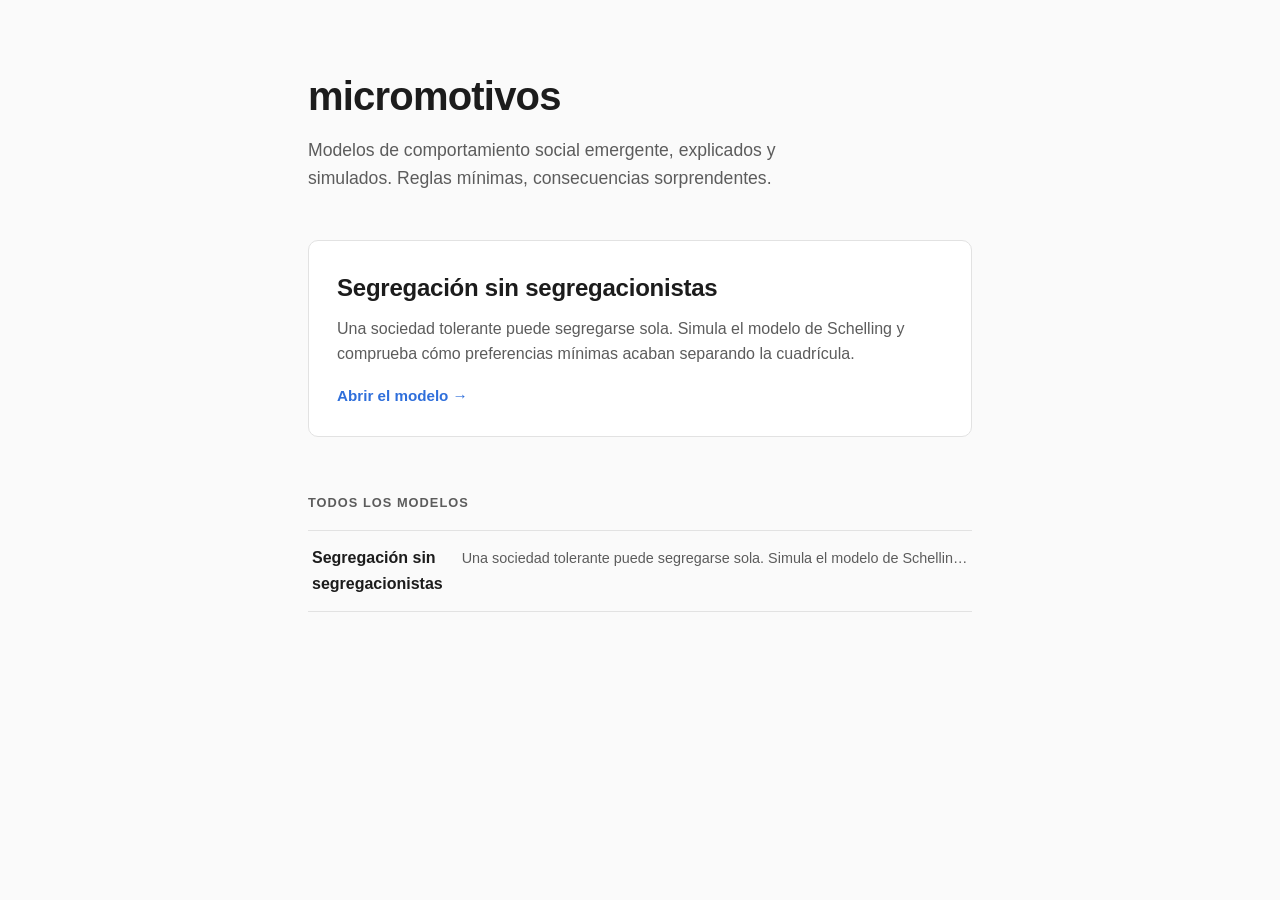
==== pages/index.html @ db34f38f "added landing" ====
<!doctype html>
<html class="no-js" lang="es">

<head>
  <meta charset="utf-8">
  <meta name="viewport" content="width=device-width, initial-scale=1">
  <title>micromotivos</title>
  <link rel="stylesheet" href="landing.css">
  <meta name="description" content="Explicadores interactivos de modelos de comportamiento social emergente.">
  <meta name="theme-color" content="#fafafa">
</head>

<body>

  <main class="landing">
    <header>
      <h1>micromotivos</h1>
      <p class="tagline">
        Modelos de comportamiento social emergente, explicados y simulados.
        Reglas mínimas, consecuencias sorprendentes.
      </p>
    </header>

    <section class="featured" id="featured">
      <article class="featured-item" data-slug="schelling">
        <a href="schelling/">
          <h2>Segregación sin segregacionistas</h2>
          <p>Una sociedad tolerante puede segregarse sola. Simula el modelo de Schelling y comprueba cómo preferencias mínimas acaban separando la cuadrícula.</p>
          <span class="cta">Abrir el modelo &rarr;</span>
        </a>
      </article>
    </section>

    <section class="all">
      <h2>Todos los modelos</h2>
      <ul class="model-list">
        <li>
          <a href="schelling/">
            <span class="name">Segregación sin segregacionistas</span>
            <span class="blurb">Una sociedad tolerante puede segregarse sola. Simula el modelo de Schelling y comprueba cómo preferencias mínimas acaban separando la cuadrícula.</span>
          </a>
        </li>
      </ul>
    </section>
  </main>

  <script src="landing.js"></script>
</body>

</html>
---- pages/landing.css ----
:root {
  --bg: #fafafa;
  --fg: #1c1c1c;
  --muted: #5c5c5c;
  --line: #e2e2e2;
  --accent: #2f6fdb;
}

* {
  box-sizing: border-box;
}

body {
  margin: 0;
  background: var(--bg);
  color: var(--fg);
  font: 16px/1.6 -apple-system, BlinkMacSystemFont, "Segoe UI", Roboto, Helvetica, Arial, sans-serif;
}

.landing {
  max-width: 44rem;
  margin: 0 auto;
  padding: 4rem 1.25rem 6rem;
}

.landing header {
  margin-bottom: 3rem;
}

.landing h1 {
  margin: 0 0 0.5rem;
  font-size: 2.5rem;
  letter-spacing: -0.02em;
}

.tagline {
  margin: 0;
  max-width: 32rem;
  color: var(--muted);
  font-size: 1.1rem;
}

/* Only the first card shows without JS; landing.js picks one at random. */
.featured-item + .featured-item {
  display: none;
}

.featured-item a {
  display: block;
  padding: 1.75rem;
  border: 1px solid var(--line);
  border-radius: 10px;
  background: #fff;
  color: inherit;
  text-decoration: none;
  transition: border-color 0.15s, transform 0.15s;
}

.featured-item a:hover {
  border-color: var(--accent);
  transform: translateY(-2px);
}

.featured-item h2 {
  margin: 0 0 0.5rem;
  font-size: 1.5rem;
  letter-spacing: -0.01em;
}

.featured-item p {
  margin: 0 0 1rem;
  color: var(--muted);
}

.cta {
  color: var(--accent);
  font-weight: 600;
  font-size: 0.95rem;
}

.all {
  margin-top: 3.5rem;
}

.all h2 {
  margin: 0 0 1rem;
  font-size: 0.8rem;
  font-weight: 600;
  text-transform: uppercase;
  letter-spacing: 0.08em;
  color: var(--muted);
}

.model-list {
  margin: 0;
  padding: 0;
  list-style: none;
  border-top: 1px solid var(--line);
}

.model-list li {
  border-bottom: 1px solid var(--line);
}

.model-list a {
  display: flex;
  gap: 1rem;
  align-items: baseline;
  justify-content: space-between;
  padding: 0.9rem 0.25rem;
  color: inherit;
  text-decoration: none;
}

.model-list a:hover {
  color: var(--accent);
}

.model-list .name {
  font-weight: 600;
}

.model-list .blurb {
  flex: 1 1 auto;
  color: var(--muted);
  font-size: 0.9rem;
  text-align: right;
  overflow: hidden;
  text-overflow: ellipsis;
  white-space: nowrap;
}

@media (max-width: 34rem) {
  .landing {
    padding-top: 2.5rem;
  }

  .landing h1 {
    font-size: 2rem;
  }

  .model-list a {
    display: block;
  }

  .model-list .blurb {
    text-align: left;
    white-space: normal;
  }
}
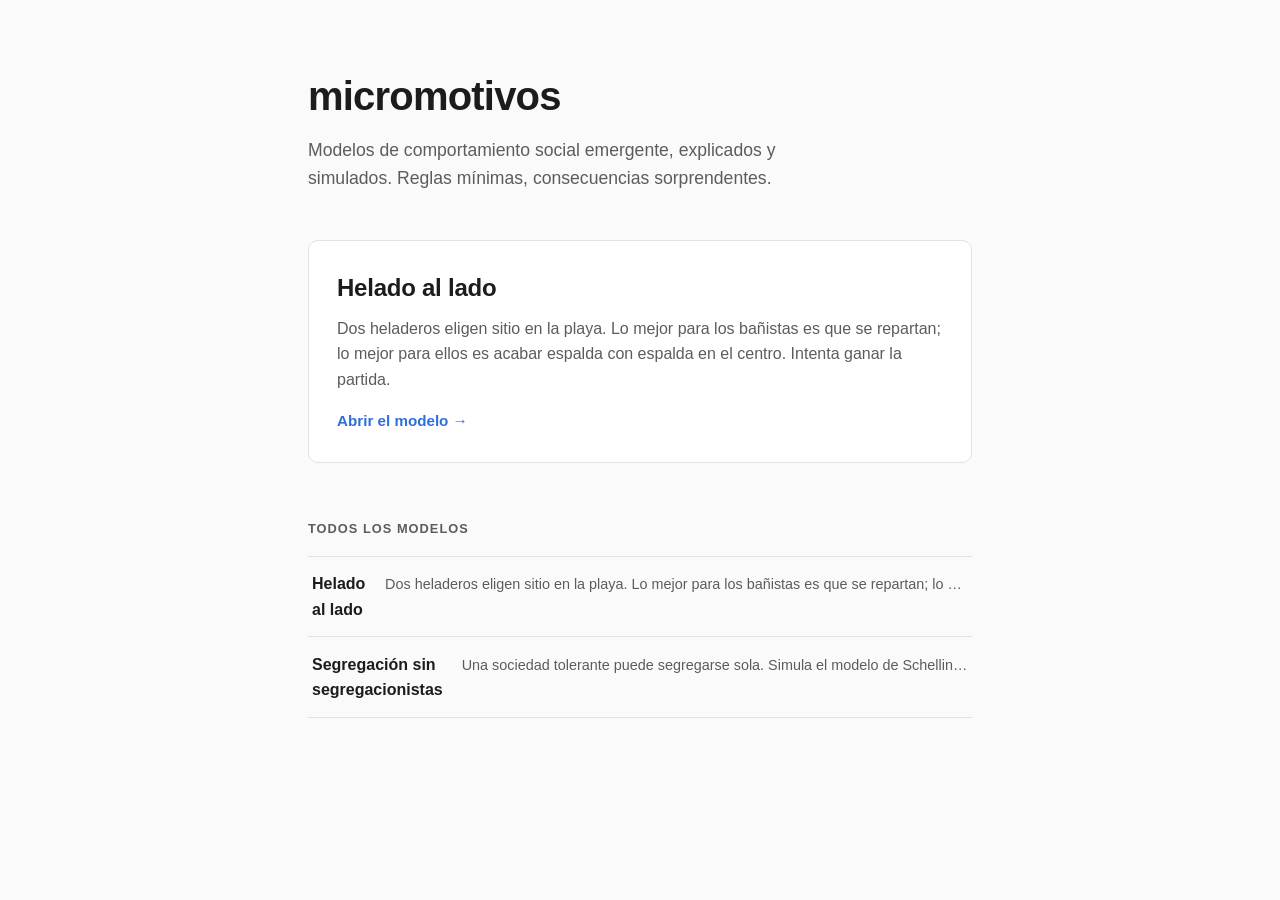
==== commit d719df0e: "added hotelling" ====
--- a/pages/index.html
+++ b/pages/index.html
@@ -22,6 +22,13 @@
     </header>
 
     <section class="featured" id="featured">
+      <article class="featured-item" data-slug="hotelling">
+        <a href="hotelling/">
+          <h2>Helado al lado</h2>
+          <p>Dos heladeros eligen sitio en la playa. Lo mejor para los bañistas es que se repartan; lo mejor para ellos es acabar espalda con espalda en el centro. Intenta ganar la partida.</p>
+          <span class="cta">Abrir el modelo &rarr;</span>
+        </a>
+      </article>
       <article class="featured-item" data-slug="schelling">
         <a href="schelling/">
           <h2>Segregación sin segregacionistas</h2>
@@ -34,6 +41,12 @@
     <section class="all">
       <h2>Todos los modelos</h2>
       <ul class="model-list">
+        <li>
+          <a href="hotelling/">
+            <span class="name">Helado al lado</span>
+            <span class="blurb">Dos heladeros eligen sitio en la playa. Lo mejor para los bañistas es que se repartan; lo mejor para ellos es acabar espalda con espalda en el centro. Intenta ganar la partida.</span>
+          </a>
+        </li>
         <li>
           <a href="schelling/">
             <span class="name">Segregación sin segregacionistas</span>
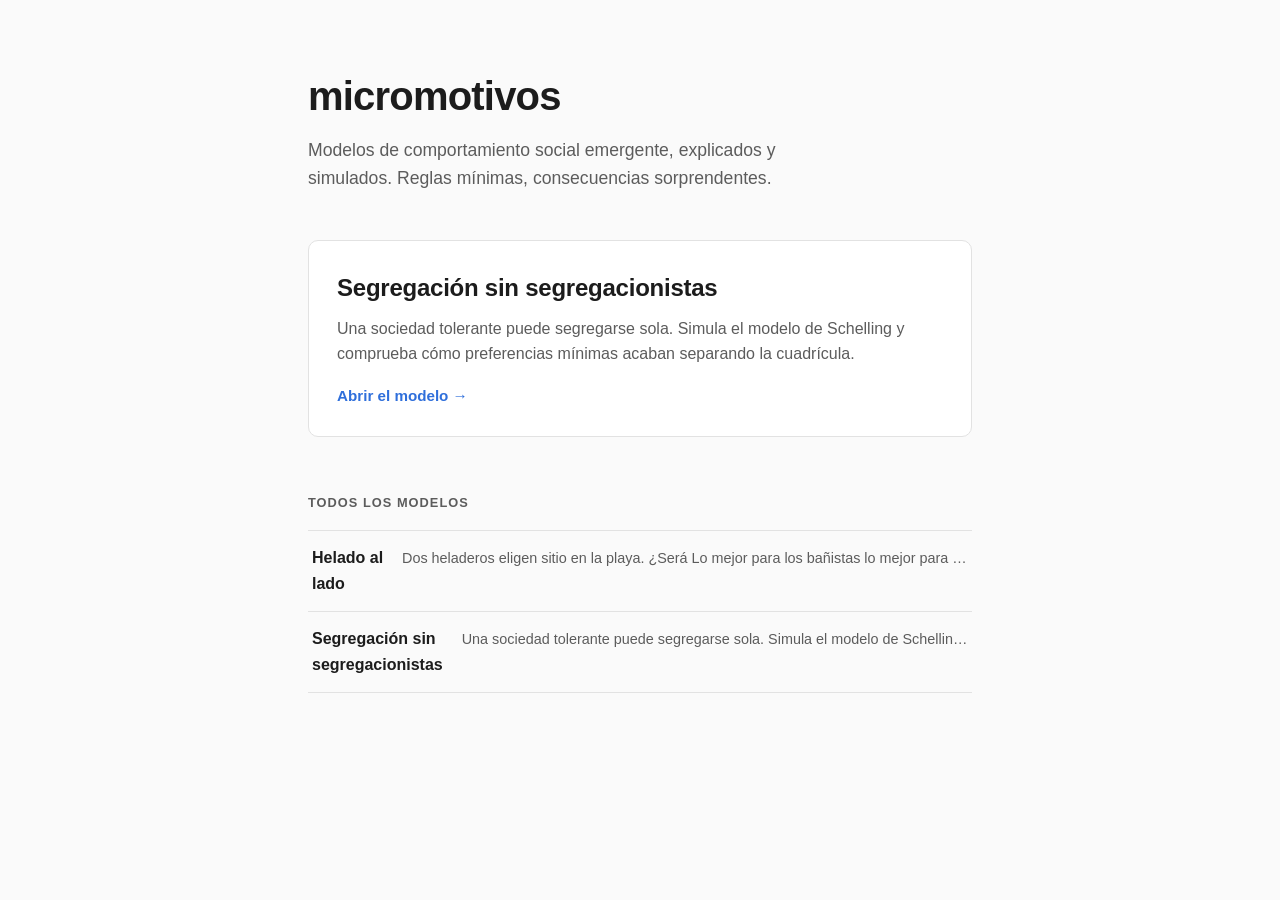
==== commit 600ae8c6: "2 dimensions" ====
--- a/pages/index.html
+++ b/pages/index.html
@@ -25,7 +25,7 @@
       <article class="featured-item" data-slug="hotelling">
         <a href="hotelling/">
           <h2>Helado al lado</h2>
-          <p>Dos heladeros eligen sitio en la playa. Lo mejor para los bañistas es que se repartan; lo mejor para ellos es acabar espalda con espalda en el centro. Intenta ganar la partida.</p>
+          <p>Dos heladeros eligen sitio en la playa. ¿Será Lo mejor para los bañistas lo mejor para los heladeros? ¿Podrías tú ganar a tu rival?</p>
           <span class="cta">Abrir el modelo &rarr;</span>
         </a>
       </article>
@@ -44,7 +44,7 @@
         <li>
           <a href="hotelling/">
             <span class="name">Helado al lado</span>
-            <span class="blurb">Dos heladeros eligen sitio en la playa. Lo mejor para los bañistas es que se repartan; lo mejor para ellos es acabar espalda con espalda en el centro. Intenta ganar la partida.</span>
+            <span class="blurb">Dos heladeros eligen sitio en la playa. ¿Será Lo mejor para los bañistas lo mejor para los heladeros? ¿Podrías tú ganar a tu rival?</span>
           </a>
         </li>
         <li>
